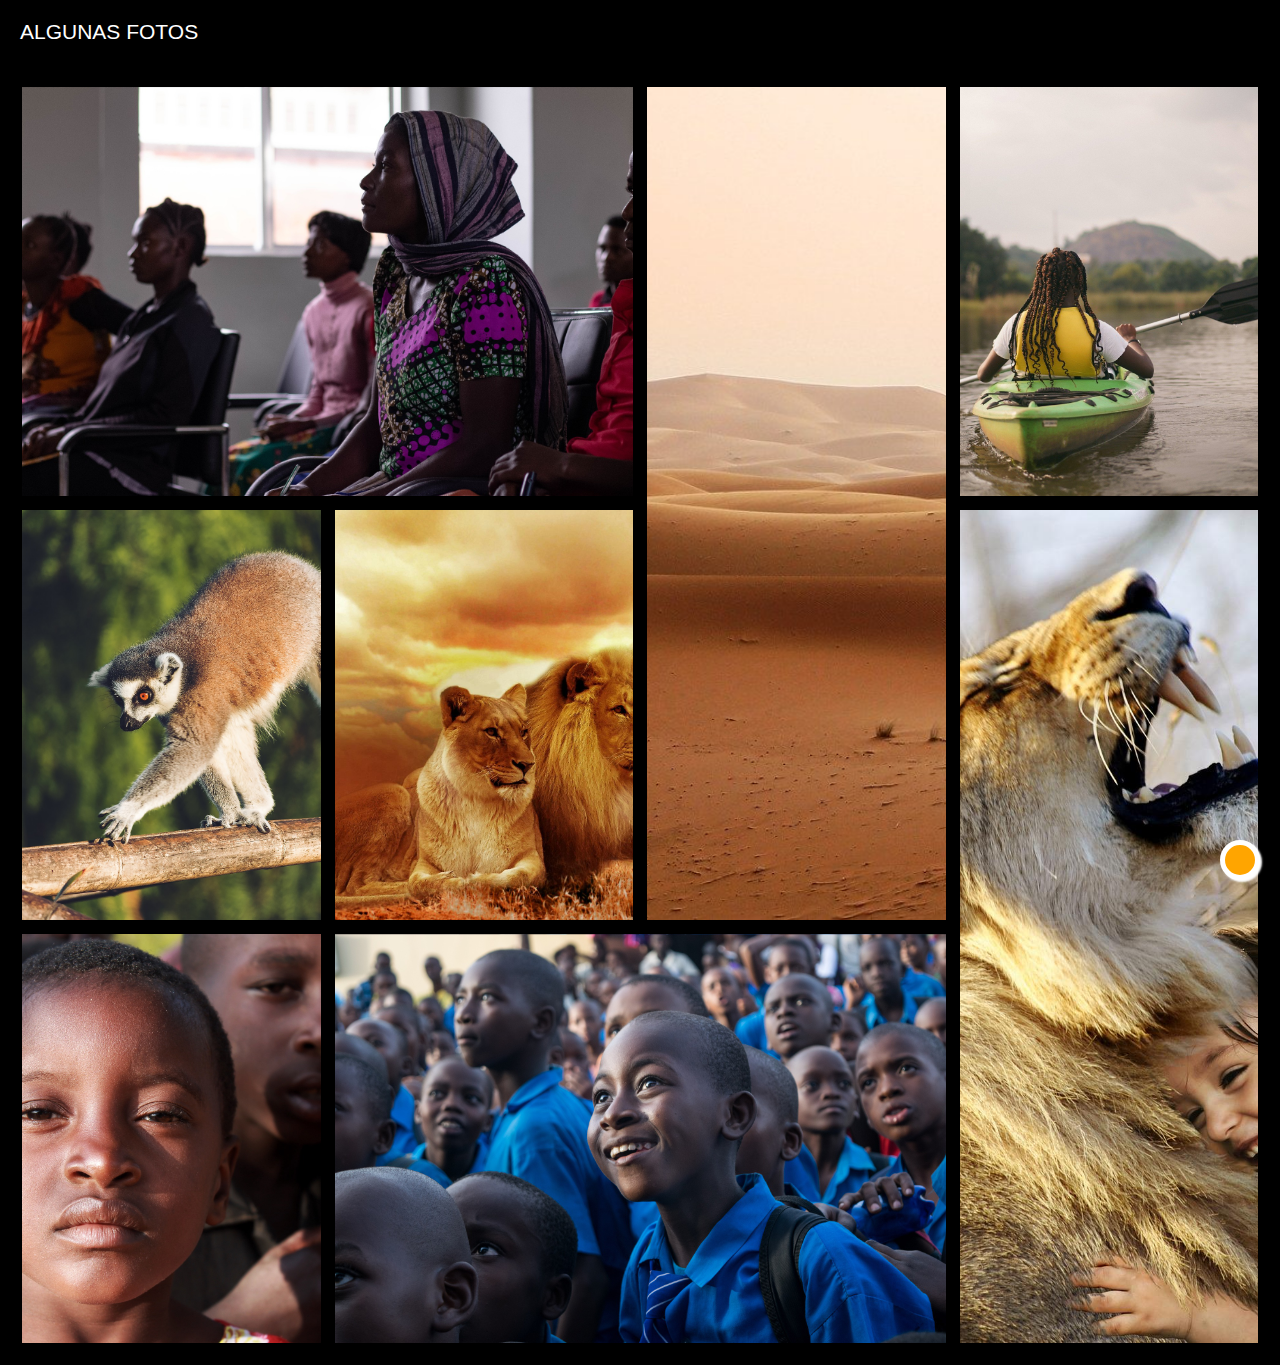
==== africa.html @ 83995eb9 "creo mi primer galeria" ====
<!DOCTYPE html>
<html lang="es">
<head>
    <meta charset="UTF-8">
    <meta http-equiv="X-UA-Compatible" content="IE=edge">
    <meta name="viewport" content="width=device-width, initial-scale=1.0">
    <link rel="stylesheet" href="diseño.css">
    <title>Africa</title>
    <header class="nav"><a href="/index.html" class="nav">ALGUNAS FOTOS</a></header>
</head>
<body>
    <section class="galeria">
        <div class="img img11"></div>
        <div class="img img22"></div>
        <div class="img img33"></div>
        <div class="img img44"></div>
        <div class="img img55"></div>
        <div class="img img66"></div>
        <div class="img img77"></div>
        <div class="img img88"></div>
    </section>
    <a href="index.html" class="subir"><i class="fa-solid fa-angle-up"></i></a>
</html>
---- diseño.css ----
*{
    margin: 0;
    padding: 0;
    box-sizing: border-box;
    font-family: sans-serif;
}
html{
    scroll-behavior: smooth;
}
h2{
    text-align: center;
    font-size: 50px;
    background-color: rgb(0, 0, 0);
    font-variant: small-caps;
    color: #fff;
}
.con{
    font-size: 15px;
    color: #fff;
    float: right;
    padding: 10px;
    text-decoration: none;
}
.con:hover{
    color: rgb(139, 139, 139);
}
    .galeria{
        min-height: 1300px;
        background-color: rgb(0, 0, 0);
        width: 100%;
        display: grid;
        gap: 10px;
        padding: 20px;
    }
.img{
    border: 2px solid rgb(0, 0, 0);

}
.img:hover{
    transform: scale(1.01);
}
.img1{
    background-size: cover;
    background-position: center;
    background-image: url(/img/traje.jpg);
}
.img2{ 
    background-size: cover;
    background-position: center;
    background-image: url(/img/nicobb.jpg);
}
.img3{
    background-size: cover;
    background-position: center;
    background-image: url(/img/lindo.jpg);
}
.img4{
    background-size: cover;
    background-position: center;
    background-image: url(/img/nata.jpg);
}
.img5{
    background-size: cover;
    background-position: center;
    background-image: url(/img/normal1.jpg);
}
.img6{
    background-size: cover;
    background-position: center;
    background-image: url(/img/nicoamor.jpg);
}
.img7{
    background-size: cover;
    background-position: center;
    background-image: url(/img/niconiño.jpg);
}
.img8{
    background-size: cover;
    background-position: bottom;
    background-image: url(/img/niki.jpg);
} 

@media only screen and (min-width:768px){
    .img1{
        grid-column: 1/2;
        grid-row: 1/3;
    }
    .img2{
        grid-column: 2/3;
        grid-row: 1/2;
    }
    .img3{
        grid-column: 3/5;
        grid-row: 1/2;
    }
    .img4{
        grid-column: 2/3;
        grid-row: 2/4;
    }
    .img5{
        grid-column: 3/4;
        grid-row: 2/3;
    }
    .img6{
        grid-column: 4/5;
        grid-row: 2/3;
    }
    .img7{
        grid-column: 1/2;
        grid-row: 3/4;
    }
    .img8{
        grid-column: 3/5;
        grid-row: 3/4;
    }
}
.subir{
    height: 40px;
    width: 40px;
    background-color: orange;
    border: 5px solid #fff;
    color: #fff;
    position: fixed;
    bottom: 20px;
    right: 20px;
    text-align: center;
    line-height: 30px;
    border-radius: 50%;
    box-shadow: 2px 2px 2px;
}

/* contacto*/
fieldset{
    text-align: left;
    width: 11%;
    padding: 9px;
}
.h23{
    text-align: center;
    font-size: 22px;
}
header{
    background-color: black;
    height: 65px;
    width: 100%;
    font-size: 21px;
    padding: 20px;
}
.nav{
    text-decoration: none;
    color: #fff;
}
.nav:hover{
    color: rgb(147, 142, 142);
}

/* africa*/
.img{
    border: 2px solid rgb(0, 0, 0);

}
.img:hover{
    transform: scale(1.01);
}
.img11{
    background-size: cover;
    background-position: center;
    background-image: url(/img/africa.jpg);
}
.img22{
    background-size: cover;
    background-position: center;
    background-image: url(/img/desert.jpg);
}
.img33{
    background-size: cover;
    background-position: center;
    background-image: url(/img/kayac.jpg);
}
.img44{
    background-size: cover;
    background-position: center;
    background-image: url(/img/lemur.jpg);
}
.img55{
    background-size: cover;
    background-position: center;
    background-image: url(/img/leon.jpg);
}
.img66{
    background-size: cover;
    background-position: center;
    background-image: url(/img/leon2.jpg);
}
.img77{
    background-size: cover;
    background-position: center;
    background-image: url(/img/niño.jpg);
}
.img88{
    background-size: cover;
    background-position: bottom;
    background-image: url(/img/persona.jpg);
} 

@media only screen and (min-width:768px){
    .img11{
        grid-column: 1/3;
        grid-row: 1/2;
    }
    .img22{
        grid-column: 3/4;
        grid-row: 1/3;
    }
    .img33{
        grid-column: 4/5;
        grid-row: 1/2;
    }
    .img44{
        grid-column: 1/2;
        grid-row: 2/3;
    }
    .img55{
        grid-column: 2/3;
        grid-row: 2/3;
    }
    .img66{
        grid-column: 4/5;
        grid-row: 2/4;
    }
    .img77{
        grid-column: 1/2;
        grid-row: 3/4;
    }
    .img88{
        grid-column: 2/4;
        grid-row: 3/4;
    }
}
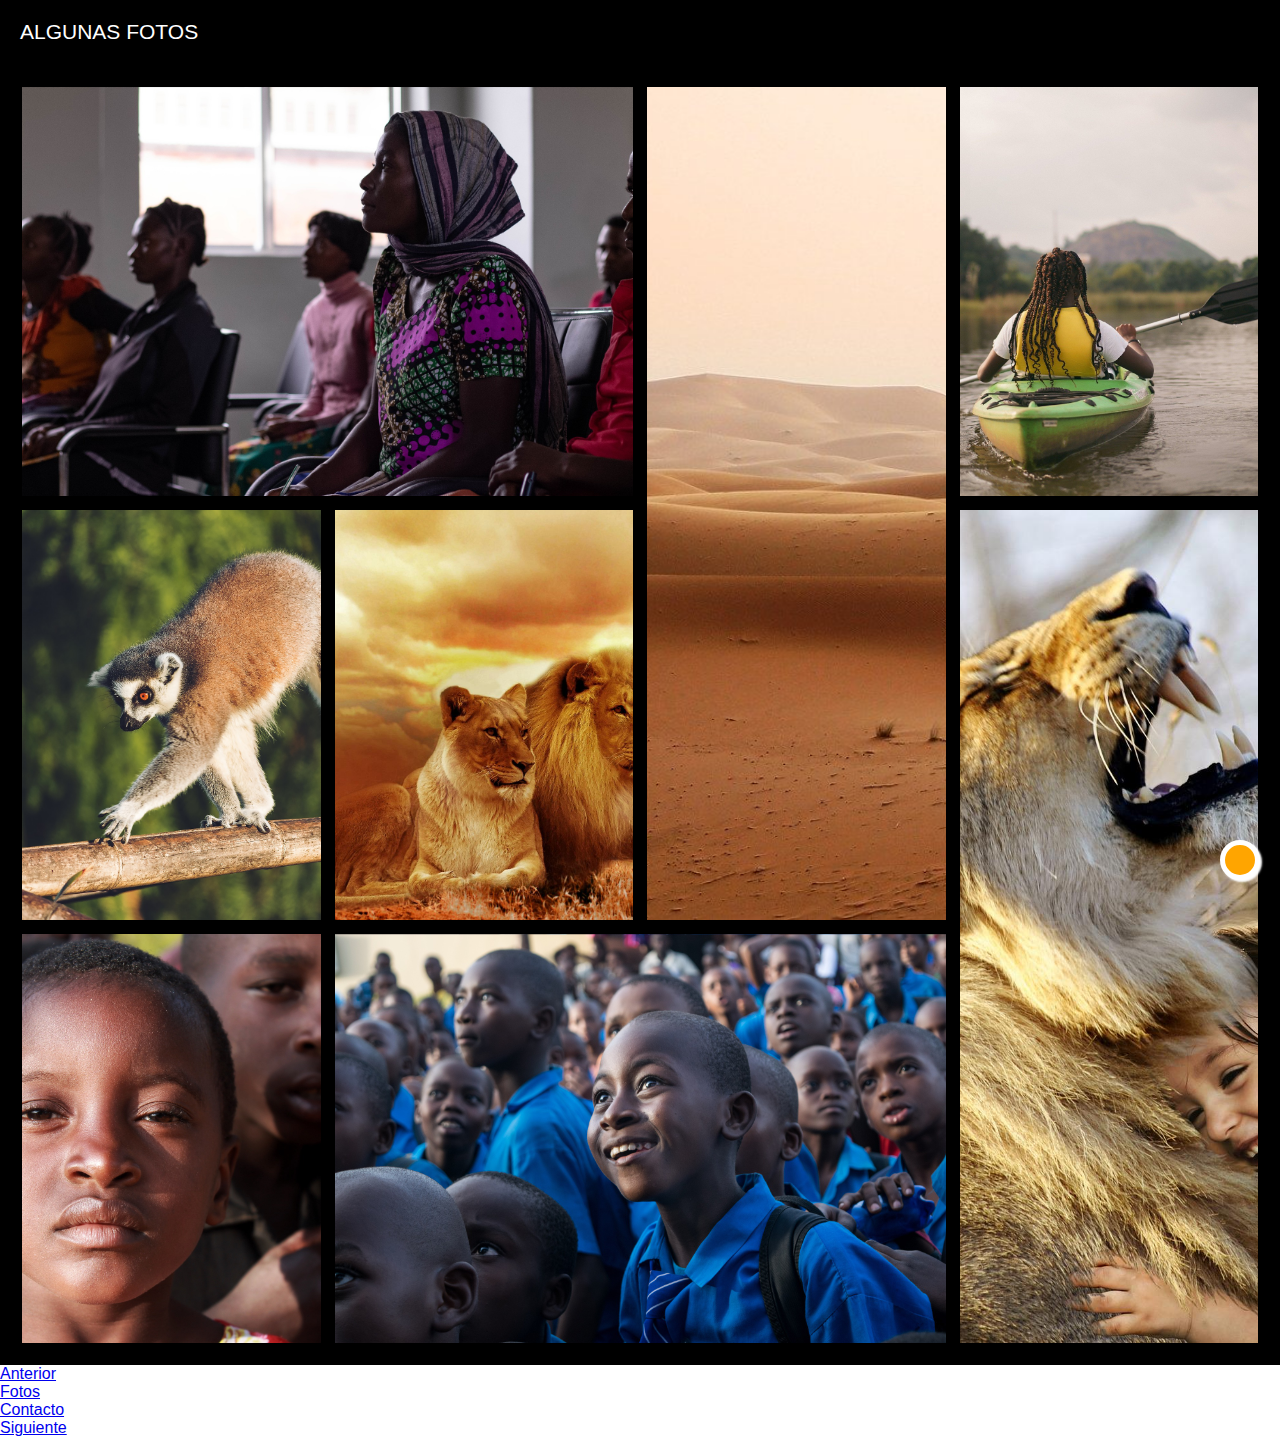
==== commit 5f276e9e: "bootstrap" ====
--- a/africa.html
+++ b/africa.html
@@ -5,6 +5,7 @@
     <meta http-equiv="X-UA-Compatible" content="IE=edge">
     <meta name="viewport" content="width=device-width, initial-scale=1.0">
     <link rel="stylesheet" href="diseño.css">
+    <link href="https://cdn.jsdelivr.net/npm/bootstrap@5.1.3/dist/css/bootstrap.min.css" rel="stylesheet" integrity="sha384-1BmE4kWBq78iYhFldvKuhfTAU6auU8tT94WrHftjDbrCEXSU1oBoqyl2QvZ6jIW3" crossorigin="anonymous">
     <title>Africa</title>
     <header class="nav"><a href="/index.html" class="nav">ALGUNAS FOTOS</a></header>
 </head>
@@ -19,5 +20,12 @@
         <div class="img img77"></div>
         <div class="img img88"></div>
     </section>
-    <a href="index.html" class="subir"><i class="fa-solid fa-angle-up"></i></a>
-</html>+    <ul class="pagination">
+        <li class="page-item"><a class="page-link" href="index.html">Anterior</a></li>
+        <li class="page-item"><a class="page-link" href="index.html">Fotos</a></li>
+        <li class="page-item"><a class="page-link" href="contacto.html">Contacto</a></li>
+        <li class="page-item"><a class="page-link" href="contacto.html">Siguiente</a></li>
+    </ul>
+    <a href="index.html" class="subir"><i class="fa-solid fa-angle-up"></i></a><script src="https://cdn.jsdelivr.net/npm/@popperjs/core@2.10.2/dist/umd/popper.min.js" integrity="sha384-7+zCNj/IqJ95wo16oMtfsKbZ9ccEh31eOz1HGyDuCQ6wgnyJNSYdrPa03rtR1zdB" crossorigin="anonymous"></script>
+    <script src="https://cdn.jsdelivr.net/npm/bootstrap@5.1.3/dist/js/bootstrap.min.js" integrity="sha384-QJHtvGhmr9XOIpI6YVutG+2QOK9T+ZnN4kzFN1RtK3zEFEIsxhlmWl5/YESvpZ13" crossorigin="anonymous"></script>
+</body>--- a/diseño.css
+++ b/diseño.css
@@ -32,9 +32,14 @@
         gap: 10px;
         padding: 20px;
     }
+
 .img{
     border: 2px solid rgb(0, 0, 0);
-
+    animation-name: foto;
+    animation-delay: 10s;
+    animation-direction: normal;
+    animation-iteration-count: infinite;
+    animation-duration: 5s;
 }
 .img:hover{
     transform: scale(1.01);
@@ -153,11 +158,25 @@
 .nav:hover{
     color: rgb(147, 142, 142);
 }
-
+.transition{
+    height: 100px;
+    width: 600px;
+    background-color: rgb(255, 255, 255);
+    border: 2px solid rgb(0, 0, 0);
+}
+#t1{
+    transition: all 2s;
+    background-image: url(/img/leon.jpg);
+    background-position: center;
+    background-size: cover;
+}
+#t1:hover{
+    height: 200px;
+}
 /* africa*/
 .img{
     border: 2px solid rgb(0, 0, 0);
-
+    transition: all 2s;
 }
 .img:hover{
     transform: scale(1.01);
@@ -191,6 +210,7 @@
     background-size: cover;
     background-position: center;
     background-image: url(/img/leon2.jpg);
+    transition: all 2s;
 }
 .img77{
     background-size: cover;
